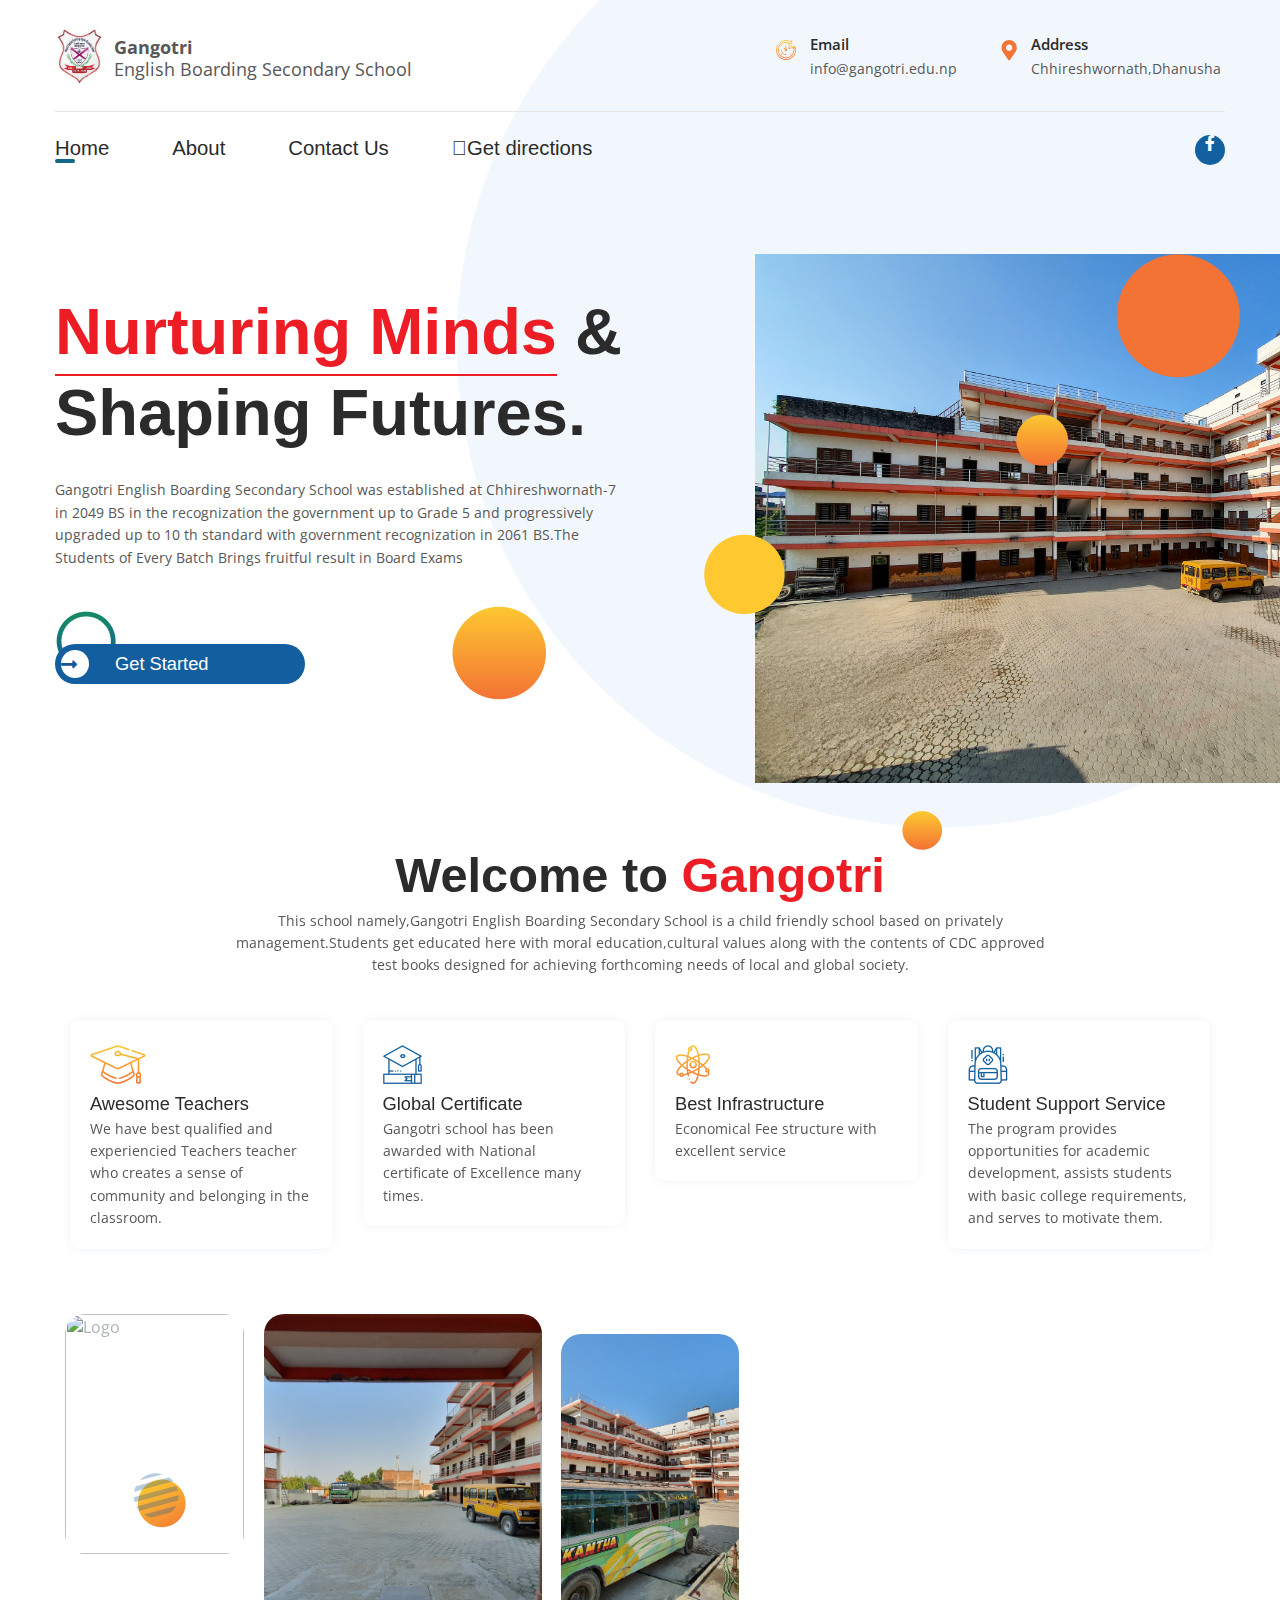
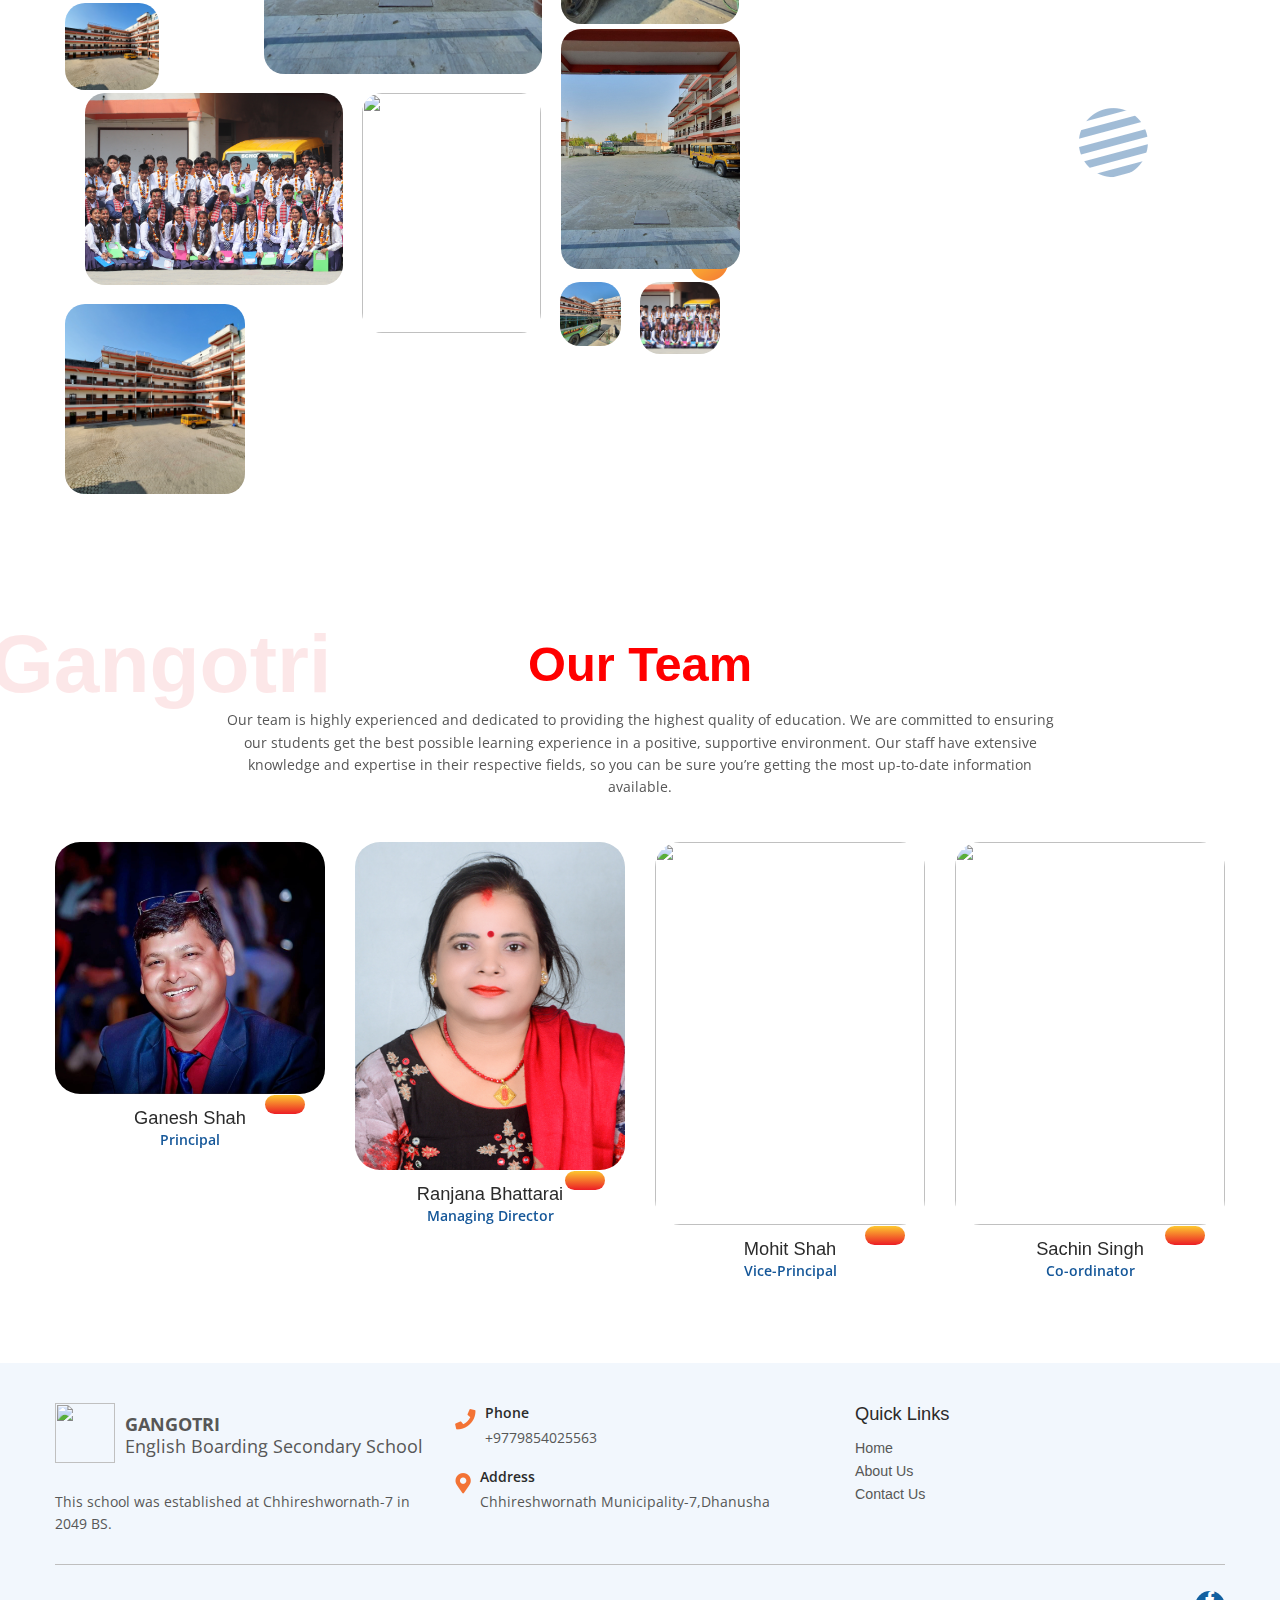
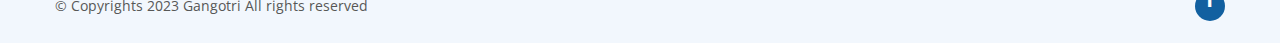
==== index.html @ d7673309 "MAjor" ====
<html lang="en"><head>
<meta charset="UTF-8">
<title>Gangotri English Boarding Secondary School</title>
<meta name="viewport" content="width=device-width,initial-scale=1">
<meta name="description" content="School - Website">
<meta name="author" content="merkulove">
<meta name="keywords" content="">
<link rel="icon" href="assets/img/Gangotri.png">
<link href="css/app0f8b.css?v=483912" rel="stylesheet">
<link rel="stylesheet" type="text/css" href="assets/css/main.minfdc8.css?v1=11122334454">
<link rel="stylesheet" type="text/css" href="assets/css/button.minc97a.css?v=0.001">
<link href="https://fonts.googleapis.com/css2?family=Noto+Sans+TC:wght@100;300;400;500;700;900&amp;display=swap" rel="stylesheet">
<link href="cdn.jsdelivr.net/npm/select2%404.1.0-rc.0/dist/css/select2.min.css" rel="stylesheet">
<link rel="stylesheet" href="assets/css/nepali-date-picker.css">
<link rel="stylesheet" href="assets/icons/css/mhfontello.css" type="text/css"></head>
<body><div class="wrapper">
<div class="main-section">
<header>
<div class="container">
<div class="header-content d-flex flex-wrap align-items-center">
<div class="logo">
<a href="index.html"><img src="assets/img/Gangotri.png">
</a>
<div class="logo-class">
<p> <span class="bold">Gangotri</span> <br>English Boarding Secondary School</p>
</div>
</div>
<ul class="contact-add d-flex flex-wrap">
<li>
</li>
<li>
<div class="contact-info">
<img src="assets/img/icon10.png" alt="">
<div class="contact-tt">
<h4>Email</h4>
<span><a href="mailto:info@gangotri.edu.np">info@gangotri.edu.np</span>
</div>
</div>
</li>
<li>
<div class="contact-info">
<img src="assets/img/icon3.png" alt="">
<div class="contact-tt">
<h4>Address</h4>
<span>Chhireshwornath,Dhanusha</span>
</div>
</div>
</li>
</ul>
<div class="menu-btn">
<a href="#"><span class="bar1"></span> <span class="bar2"></span>
<span class="bar3"></span></a>
</div>
</div>
<div class="navigation-bar d-flex flex-wrap align-items-center">
<nav>
<ul>
<li>
<a class="active" href="index.html" title="">Home</a>
</li>
<li>
<a href="about.html" title="">About</a>
</li>
<li>
<a href="contact.html" title="">Contact Us</a>
</li>
<li>
<a target="_blank" id="action-list-2" class="dtKbfb  oYxtQd" href="https://www.google.com/maps/dir//Gangotri+School/data=!4m8!4m7!1m0!1m5!1m1!1s0x39ec130f46f1db33:0x94f98c3f7118b77b!2m2!1d85.96527189999999!2d26.867865499999997" data-tracking-element-type="5" jslog="// LINT.IfChange(PostCTAType)56039; track:impression,click" itemprop="hasMap" data-enable-ga="true" data-ga-prefix="action-list"><span class="DPvwYc xPRkMe" aria-hidden="true"></span><span>Get directions</span></a>
</li>
</ul>
</nav>

<ul class="social-links ml-auto">
<li>
<a href="https://www.facebook.com/GangotriHSEB" title=""><i class="fab fa-facebook-f"></i></a>
</li>
</ul>
</div>
</div>
</header>
    <div class="responsive-menu">
        <ul>
            <li><a href="index.html" title="">Home</a></li>
            <li><a href="about.html" title="">About</a></li>
            <li><a href="contact.html" title="">Contact U s</a></li>
            <li>
                <a target="_blank" id="action-list-12" class="dtKbfb oYxtQd" data-tracking-element-type="31"
                   jslog="// LINT.IfChange(PostCTAType)56038; track:impression,click" data-enable-ga="true"
                   data-ga-prefix="action-list">
                    <span class="DPvwYc xPRkMe" aria-hidden="true"></span><span>Contact Us</span>
                </a>
            </li>
        </ul>
    </div>
<div class="container">
<div class="modal hide fade" id="noticeModal" tabindex="-1" role="dialog" aria-labelledby="exampleModalLabel" aria-hidden="true">
<div class="modal-dialog">
<div class="modal-content">
<div class="modal-body">

<div id="carouselExampleIndicators" class="carousel slide" data-ride="carousel">
<ol class="carousel-indicators">
<li data-target="#carouselExampleIndicators" data-slide-to="0"></li>
<li data-target="#carouselExampleIndicators" data-slide-to="1"></li>
</ol>
<div class="carousel-inner">
</div>
</div>
</div>
</div>
</div>
</div>
</div>
<section class="main-banner">
<div class="container">
<div class="row align-items-center">
<div class="col-lg-7 col-md-7">
<div class="banner-text wow fadeInLeft" data-wow-duration="1000ms" style="visibility: visible; animation-duration: 1000ms; animation-name: A;">
<br><br><br><br><h2><span>Nurturing Minds</span> &amp; Shaping Futures.</h2>
<p>
Gangotri English Boarding Secondary School was established at Chhireshwornath-7 in 2049 BS in the recognization the government up to Grade 5 and progressively upgraded up to 10 th standard with government recognization in 2061 BS.The Students of Every Batch Brings fruitful result in Board Exams</p>
</p>
<form class="search-form">
<a href="contact.html" title="" class="btn-default-home">Get Started <i class="fa fa-long-arrow-alt-right"></i></a>
</form>
</div>
</div>
<div class="col-lg-5 col-md-5">
<div class="banner-img wow zoomIn" data-wow-duration="1000ms" style="visibility: visible; animation-duration: 1000ms; animation-name: jb;">
<img src="assets/img/gangotri-banner.jpg" height=50% width=150% alt="">
</div>
<div class="elements-bg wow zoomIn" data-wow-duration="1000ms" style="transform-style: preserve-3d; visibility: visible; animation-duration: 1000ms; animation-name: jb; transform-origin: center center 0px; transform: matrix3d(1, 0, 0, 0, 0, 1, 0, 0, 0, 0, 1, 0, 0, 0, 0, 1);"></div>
</div>
</div>
</div>
</section>
<h2 class="main-title">Gangotri</h2>
<section class="about-us-section">
<div class="container">
<div class="section-title text-center">
<h2>Welcome to <span>Gangotri</span></h2>
<p>
This school namely,Gangotri English Boarding Secondary School is a child friendly school based on privately
management.Students get educated here with moral education,cultural values along with the contents of
CDC approved test books designed for achieving forthcoming needs of local and global society.
</p>
</div>
<div class="about-sec">
<div class="container">
<div class="row">
<div class="col-lg-3 col-md-6 col-sm-6">
<div class="abt-col wow fadeInUp" data-wow-duration="1000ms" style="visibility: visible; animation-duration: 1000ms; animation-name: E;">
<img src="assets/img/icon5.png" alt="">
<h3>Awesome Teachers</h3>
<p>We have best qualified and experiencied Teachers teacher who
creates a sense of community and belonging in the classroom.</p>
</div>
</div>
<div class="col-lg-3 col-md-6 col-sm-6">
<div class="abt-col wow fadeInUp" data-wow-duration="1000ms" data-wow-delay="200ms" style="visibility: visible; animation-duration: 1000ms; animation-delay: 200ms; animation-name: E;">
<img src="assets/img/icon7.png" alt="">
<h3>Global Certificate</h3>
<p>
Gangotri school has been awarded with National certificate of Excellence many times.
</p>
</div>
</div>
<div class="col-lg-3 col-md-6 col-sm-6">
<div class="abt-col wow fadeInUp" data-wow-duration="1000ms" data-wow-delay="400ms" style="visibility: visible; animation-duration: 1000ms; animation-delay: 400ms; animation-name: E;">
<img src="assets/img/icon8.png" alt="">
<h3>Best Infrastructure</h3>
<p>
Economical Fee structure with excellent service
</p>
</div>
</div>
<div class="col-lg-3 col-md-6 col-sm-6">
<div class="abt-col wow fadeInUp" data-wow-duration="1000ms" data-wow-delay="600ms" style="visibility: visible; animation-duration: 1000ms; animation-delay: 600ms; animation-name: E;">
<img src="assets/img/icon9.png" alt="">
<h3>Student Support Service</h3>
<p>
The program provides opportunities for academic development,
assists students with basic college requirements, and serves to motivate them.
</p>
</div>
</div>
</div>
</div>
</div>
<div class="abt-img" bis_skin_checked="1">
<ul class="masonary" style="position: relative; height: 776px;">
<li class="width7 wow zoomIn" data-wow-duration="1000ms" style="position: absolute; left: 0px; top: 0px; visibility: visible; animation-duration: 1000ms; animation-name: jb;">
<a href="https://f.kinshuk.workers.dev/0:/Gangotri.png" data-group="set1" title="" class="html5lightbox" bis_skin_checked="1"><img src="https://f.kinshuk.workers.dev/0:/Gangotri.png" alt="Logo">
</a>
</li>
<li class="width2 wow zoomIn" data-wow-duration="1000ms" style="position: absolute; left: 199px; top: 0px; visibility: visible; animation-duration: 1000ms; animation-name: jb;">
<a href="assets/img/School1.jpg" data-group="set1" title="" class="html5lightbox" bis_skin_checked="1"><img src="assets/img/School1.jpg" alt="">
</a>
</li>
<li class="width3 wow zoomIn" data-wow-duration="1000ms" style="position: absolute; left: 496px; top: 0px; visibility: visible; animation-duration: 1000ms; animation-name: jb;">
<a href="assets/img/School3.jpg" data-group="set1" title="" class="html5lightbox" bis_skin_checked="1"><img src="assets/img/School3.jpg" alt="">
</a>
</li>
<li class="width4 wow zoomIn" data-wow-duration="1000ms" style="position: absolute; left: 0px; top: 229px; visibility: visible; animation-duration: 1000ms; animation-name: jb;">
<a href="assets/img/School2.jpg" data-group="set1" title="" class="html5lightbox" bis_skin_checked="1"><img src="assets/img/School2.jpg" alt="">
</a>
</li>
<li class="width5 wow zoomIn" data-wow-duration="1000ms" style="position: absolute; left: 0px; top: 379px; visibility: visible; animation-duration: 1000ms; animation-name: jb;">
<a href="assets/img/school5.jpg" data-group="set1" title="" class="html5lightbox" bis_skin_checked="1"><img src="assets/img/school5.jpg" alt="">
</a>
</li>
<li class="width6 wow zoomIn" data-wow-duration="1000ms" style="position: absolute; left: 496px; top: 360px; visibility: visible; animation-duration: 1000ms; animation-name: jb;">
<a href="assets/img/School1.jpg" data-group="set1" title="" class="html5lightbox" bis_skin_checked="1"><img src="assets/img/School1.jpg" alt="">
</a>
</li>
<li class="width7 wow zoomIn" data-wow-duration="1000ms" style="position: absolute; left: 297px; top: 379px; visibility: visible; animation-duration: 1000ms; animation-name: jb;">
<a href="assets/img/School4.jpg" data-group="set1" title="" class="html5lightbox" bis_skin_checked="1"><img src="assets/img/School4.jpg" alt="">
</a>
</li>
<li class="width8 wow zoomIn" data-wow-duration="1000ms" style="position: absolute; left: 495px; top: 568px; visibility: visible; animation-duration: 1000ms; animation-name: jb;">
<a href="assets/img/School3.jpg" data-group="set1" title="" class="html5lightbox" bis_skin_checked="1"><img src="assets/img/School3.jpg" alt="">
</a>
</li>
<li class="width9 wow zoomIn" data-wow-duration="1000ms" style="position: absolute; left: 0px; top: 590px; visibility: visible; animation-duration: 1000ms; animation-name: jb;">
<a href="assets/img/School2.jpg" data-group="set1" title="" class="html5lightbox" bis_skin_checked="1"><img src="assets/img/School2.jpg" alt="">
</a>
</li>
<li class="width10 wow zoomIn" data-wow-duration="1000ms" style="position: absolute; left: 575px; top: 568px; visibility: visible; animation-duration: 1000ms; animation-name: jb;">
<a href="assets/img/school5.jpg" data-group="set1" title="" class="html5lightbox" bis_skin_checked="1"><img src="assets/img/school5.jpg" alt="">
</a>
</li>
</ul>
</div>
</section>
<section class="teachers-section"><div class="container"><div class="section-title text-center"><h2 ><font color=red>Our Team</h2></font><p>Our team is highly experienced and dedicated to providing the highest quality of education. We are committed to ensuring our students get the best possible learning experience in a positive, supportive environment. Our staff have extensive knowledge and expertise in their respective fields, so you can be sure you’re getting the most up-to-date information available.</p></div><!--section-title end--><div class="teachers"><div class="row"><div class="col-lg-3 col-md-3 col-sm-6 col-6 full-wdth"><div class="teacher"><div class="teacher-img"><img src="assets/img/principal.jpg" alt="" class="w-100"><div class="sc-div"><ul><li><a href="#" title=""><i class="fab fa-instagram"></i></a></li><li><a href="#" title=""><i class="fab fa-linkedin-in"></i></a></li><li><a href="https://www.facebook.com/ganesh.shah.01" title=""><i class="fab fa-facebook-f"></i></a></li></ul><span><img src="https://f.kinshuk.workers.dev/0:/plus.png" alt=""></span></div></div><div class="teacher-info"><h3>Ganesh Shah</h3><span>Principal</span></div></div><!--teacher end--></div><div class="col-lg-3 col-md-3 col-sm-6 col-6 full-wdth"><div class="teacher"><div class="teacher-img"><img src="assets/img/MD.JPG" alt="" class="w-100"><div class="sc-div"><ul><li><a href="#" title=""><i class="fab fa-instagram"></i></a></li><li><a href="#" title=""><i class="fab fa-linkedin-in"></i></a></li><li><a href="https://www.facebook.com/Kendra.Laxmi" title=""><i class="fab fa-facebook-f"></i></a></li></ul><span><img src="https://f.kinshuk.workers.dev/0:/plus.png" alt=""></span></div></div><div class="teacher-info"><h3>Ranjana Bhattarai</h3><span>Managing Director</span></div></div><!--teacher end--></div><div class="col-lg-3 col-md-3 col-sm-6 col-6 full-wdth"><div class="teacher"><div class="teacher-img"><img src="assets/img/img7.jpg" alt="" class="w-100"><div class="sc-div"><ul><li><a href="#" title=""><i class="fab fa-instagram"></i></a></li><li><a href="#" title=""><i class="fab fa-linkedin-in"></i></a></li><li><a href="https://www.facebook.com/mohit.shah.1690" title=""><i class="fab fa-facebook-f"></i></a></li></ul><span><img src="https://f.kinshuk.workers.dev/0:/plus.png" alt=""></span></div></div><div class="teacher-info"><h3>Mohit Shah</h3><span>Vice-Principal</span></div></div><!--teacher end--></div><div class="col-lg-3 col-md-3 col-sm-6 col-6 full-wdth"><div class="teacher"><div class="teacher-img"><img src="assets/img/img8.jpg" alt="" class="w-100"><div class="sc-div"><ul><li><a href="#" title=""><i class="fab fa-instagram"></i></a></li><li><a href="#" title=""><i class="fab fa-linkedin-in"></i></a></li><li><a href="https://www.facebook.com/profile.php?id=100006329627775" title=""><i class="fab fa-facebook-f"></i></a></li></ul><span><img src="https://f.kinshuk.workers.dev/0:/plus.png" alt=""></span></div></div><div class="teacher-info"><h3>Sachin Singh</h3><span>Co-ordinator</span></div></div><!--teacher end--></div></div></div><!--teachers end--></div></div>
<footer>
<div class="container">
<div class="top-footer">
<div class="row">
<div class="col-lg-4 col-md-6 col-sm-6">
<div class="widget widget-about">
<a href="index.html">
<img src="https://f.kinshuk.workers.dev/0:/Gangotri.png">
</a>
<div class="logo-class">
<p> <span class="bold">GANGOTRI</span> <br>English Boarding Secondary School</p>
</div>
</div>
<p>
This school was established at Chhireshwornath-7 in 2049 BS.
</p>
</div>
<div class="col-lg-4 col-md-6 col-sm-6">
<div class="widget widget-contact">
<ul class="contact-add">
<li>
<div class="contact-info">
<img src="assets/img/icon1.png" alt="">
<div class="contact-tt">
<h4>Phone</h4>
<span>+9779854025563</span>
</div>
</div>

</li>
<li>

</li>
<li>
<div class="contact-info">
<img src="assets/img/icon3.png" alt="">
<div class="contact-tt">
<h4>Address</h4>
<span>Chhireshwornath Municipality-7,Dhanusha
</span>
</div>
</div>

</li>
</ul>
</div>

</div>
<div class="col-lg-4 col-md-6 col-sm-6">
<div class="widget widget-links">
<h3 class="widget-title">Quick Links</h3>
<ul>
<li><a href="index.html" title="">Home</a></li>
<li><a href="about.html" title="">About Us</a></li>
<li><a href="contact.html" title="">Contact Us</a></li>
</ul>
</div>

</div>
</div>
</div>

<div class="bottom-footer">
<div class="row align-items-center">
<div class="col-lg-6 col-md-6 col-sm-6">
<p>© Copyrights 2023 <a href="https://Gangotri.edu.np/" target="blank">Gangotri</a> All rights reserved</p>
</div>
<div class="col-lg-6 col-md-6 col-sm-6">
<ul class="social-links">
<li>
<a href="https://www.facebook.com/GangotriHSEB
                            " title="" target="blank"><i class="fab fa-facebook-f"></i></a>
</li>
</ul>
</div>
</div>
</footer>

</div>
</div></body></html>
---- css/app0f8b.css ----
.wrapper .main-section .header-content .logo{display:flex!important}.wrapper .main-section .header-content .logo img{height:60px}.top-footer .widget .img{height:60px}.logo-class{padding-left:10px;padding-top:10px}.logo-class p{font-size:18px}.logo-class .bold{font-weight:bolder}.widget-about{display:flex}.widget-about a img{margin-bottom:28px;height:60px}.section-title .read-more{color:blue;font-weight:500}.registration h1{font-size:50px;text-align:center;margin:20px 20px 4px;font-weight:700;color:#135e9e}.registration h4{text-align:center;font-weight:600;font-size:20px;color:#ec1d25;margin-bottom:20px}.error{color:blue;font-size:14px;padding-left:10px}.success{padding:0 180px}.success .header h1{color:#000;font-weight:600;text-align:center}.success .header .success-button{display:flex;justify-content:center}.success .header .success-button img{background-color:#42ba96;margin:20px 0;border-radius:50%;color:#fff;padding:20px;justify-content:center}.success .success-body{padding:10px 30px;margin:20px 120px 80px;box-sizing:border-box;border-style:solid;border-radius:16px;border-color:#bfbbbb;border-width:2px;color:#8d8c8c}.success .success-body .content p{color:#000;font-size:15px;font-weight:600;padding:0!important;margin:5px!important}.success .success-body .content h4{color:#000;font-weight:700}.success .success-body .content .student-details{margin-top:10px}.success .success-body .content .student-details span{float:right}.success .success-body .content .student-details .right{text-align:right}.success .success-body .content .school-details{margin-top:20px}.success .success-body .content .school-details h5{color:#000;margin-bottom:10px;font-weight:700}.register-border{border-top:5px solid #000}.classes-page .container h1{color:#2b2b2b;font-size:48.77px;margin-bottom:15px;font-weight:700;margin-bottom:20px}.modal-dialog .modal-content{background-color:#fff;border:none}.modal-dialog .modal-content .modal-header{padding-top:20px!important;border:none}.modal-dialog .modal-content .modal-header .close{color:#000;font-size:36px;align-items:center;position:absolute;opacity:.8!important;top:26px;right:-20px}.modal-dialog .modal-content .modal-header .close:hover{color:#fff}.modal-dialog .modal-content .modal-body{padding:0!important}.modal-dialog .modal-content .modal-body h1{color:#ec1d25;font-size:32px;font-weight:700;text-align:left;margin-top:12px}.modal-dialog .modal-content .modal-body p{color:#000;font-weight:600;text-align:justify}.modal-dialog .modal-content .modal-body img{align-items:right}.modal-dialog .modal-content .modal-body .date{font-size:14px;margin-bottom:10px;color:#3a3636}.modal-dialog .modal-content .modal-body-1{padding:8px 26px}.modal-dialog .modal-content .modal-footer-notice{margin:0 26px 16px;border:none}.modal-dialog .modal-content .modal-footer-notice .btn-default-home{width:100%}.modal-dialog .modal-content .modal-footer-notice button{width:100%;text-align:center;color:#fff;background-color:#ec1d25;border-color:#ec1d25;border-radius:0!important}.modal-dialog .modal-content .modal-footer-notice button:hover{background-color:#db1b21}.img-size{overflow:hidden}.modal-content{border:none}.modal-body{padding:0}.modal-dialog{margin-top:20px}.carousel-control-prev-icon{background-image:url([data-uri]);width:20px;height:48px}.carousel-control-next-icon{background-image:url([data-uri]);width:20px;height:48px}.carousel-inner{padding:0!important;width:80%}.carousel-indicators{position:fixed;background-color:#000;bottom:180px!important;left:100px!important;right:100px!important;opacity:.7}.banner-section-three{position:relative;overflow:hidden;padding-bottom:50px;box-shadow:0 20px 20px rgba(0,0,0,.1)}.banner-section-three .pattern-layer-two{position:absolute;right:-80px;top:240px;width:410px;height:436px;background-position:center bottom;background-repeat:no-repeat}.banner-section-three .page-breadcrumb{position:relative;padding-top:30px;margin-bottom:80px;display:inline-block;border-bottom:1px solid #06092d}.banner-section-three .page-breadcrumb li{position:relative;padding-right:10px;margin-right:10px;color:#78787c;font-size:16px;display:inline-block}.banner-section-three .page-breadcrumb li:before{position:absolute;content:"-";right:-4px;top:0;font-size:16px}.banner-section-three .page-breadcrumb li a{position:relative;color:#06092d}.banner-section-three .page-breadcrumb li:last-child{margin-right:0;padding-right:0}.banner-section-three .page-breadcrumb li:last-child::before{display:none}.banner-section-three .content-column{position:relative}.banner-section-three .content-column .inner-column{position:relative;padding-top:20px}.banner-section-three .content-column .inner-column h2{position:relative;color:#06092d;font-size:55px;font-weight:800;line-height:1.2em}.banner-section-three .content-column .inner-column h3{position:relative;color:#ec1d25;font-size:45px;font-weight:600;line-height:1.2em;margin-top:10px}.banner-section-three .content-column .inner-column h4{position:relative;color:#06092d;font-size:38px;font-weight:600;line-height:1.2em}.banner-section-three .content-column .inner-column p{position:relative;color:#06092d;font-weight:400;line-height:1.7em;margin-top:25px;font-size:20px}.banner-section-three .content-column .inner-column ul li{position:relative;color:#06092d;font-weight:400;line-height:1.7em;margin-top:25px;font-size:20px;list-style-type:disc}.banner-section-three .content-column .pattern-layer-one{position:absolute;left:-240px;top:-20px;width:467px;height:327px;z-index:2;background-position:center bottom;background-repeat:no-repeat}.banner-section-three .content-column .icon-layer{position:absolute;left:-140px;bottom:0;width:69px;height:69px;opacity:.6}.banner-section-three .content-column .icon-layer-two{position:absolute;left:0;bottom:-120px;width:91px;height:93px}.banner-section-three .image-column{position:relative}.banner-section-three .image-column .inner-column{position:relative;padding-left:30px;margin-right:-140px}.banner-section-three .image-column .image{position:relative;display:inline-block;margin-top:80px}.banner-section-three .image-column .image-two{position:absolute;right:0;bottom:0;box-shadow:0 20px 15px rgba(0,0,0,.15)}.banner-section-three .image-column .image-one{box-shadow:0 20px 15px rgba(0,0,0,.15)}.banner-section-three .image-column .icon-layer-three{position:absolute;left:-10px;top:-40px;width:91px;height:93px}.banner-section-three .image-column .icon-layer-four{position:absolute;left:-10px;bottom:50px;width:69px;height:69px;z-index:1}.banner-section-three .image-column .icon-layer-five{position:absolute;right:-100px;top:0;width:105px;height:104px;z-index:1}
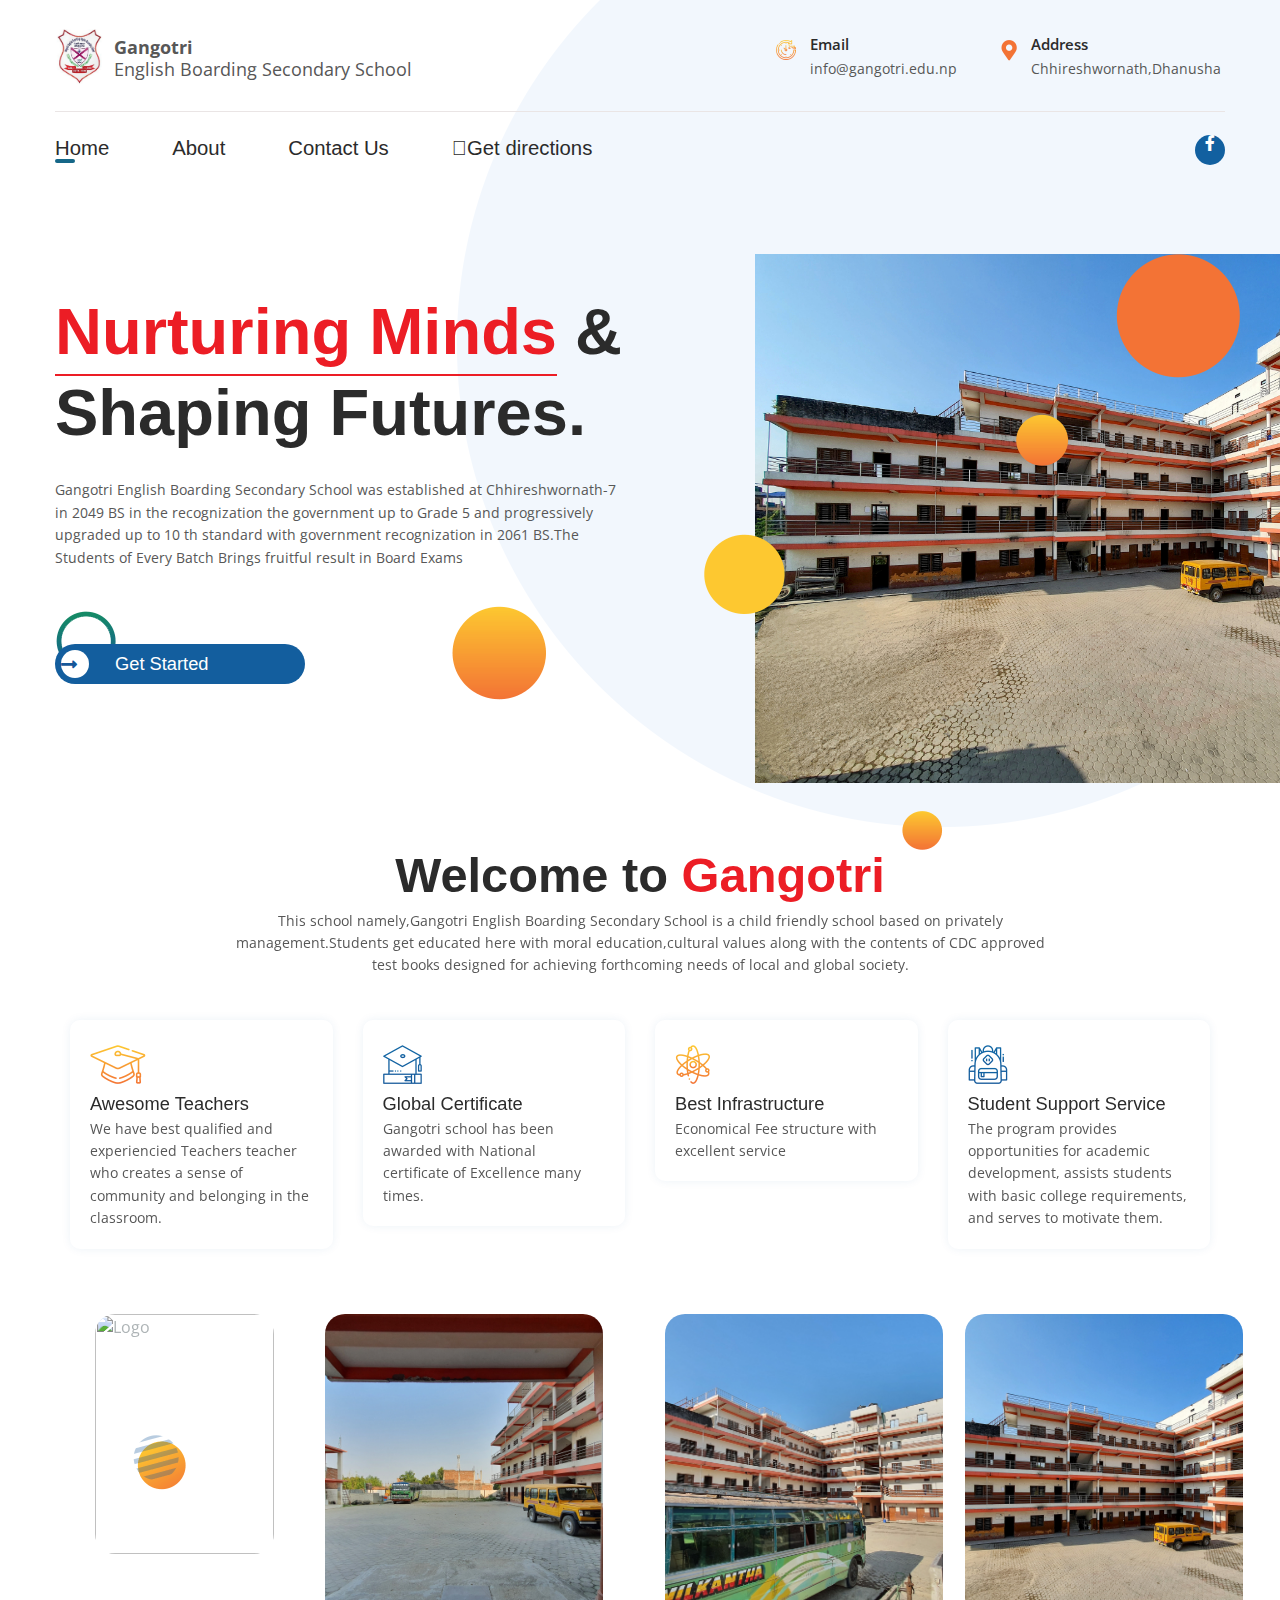
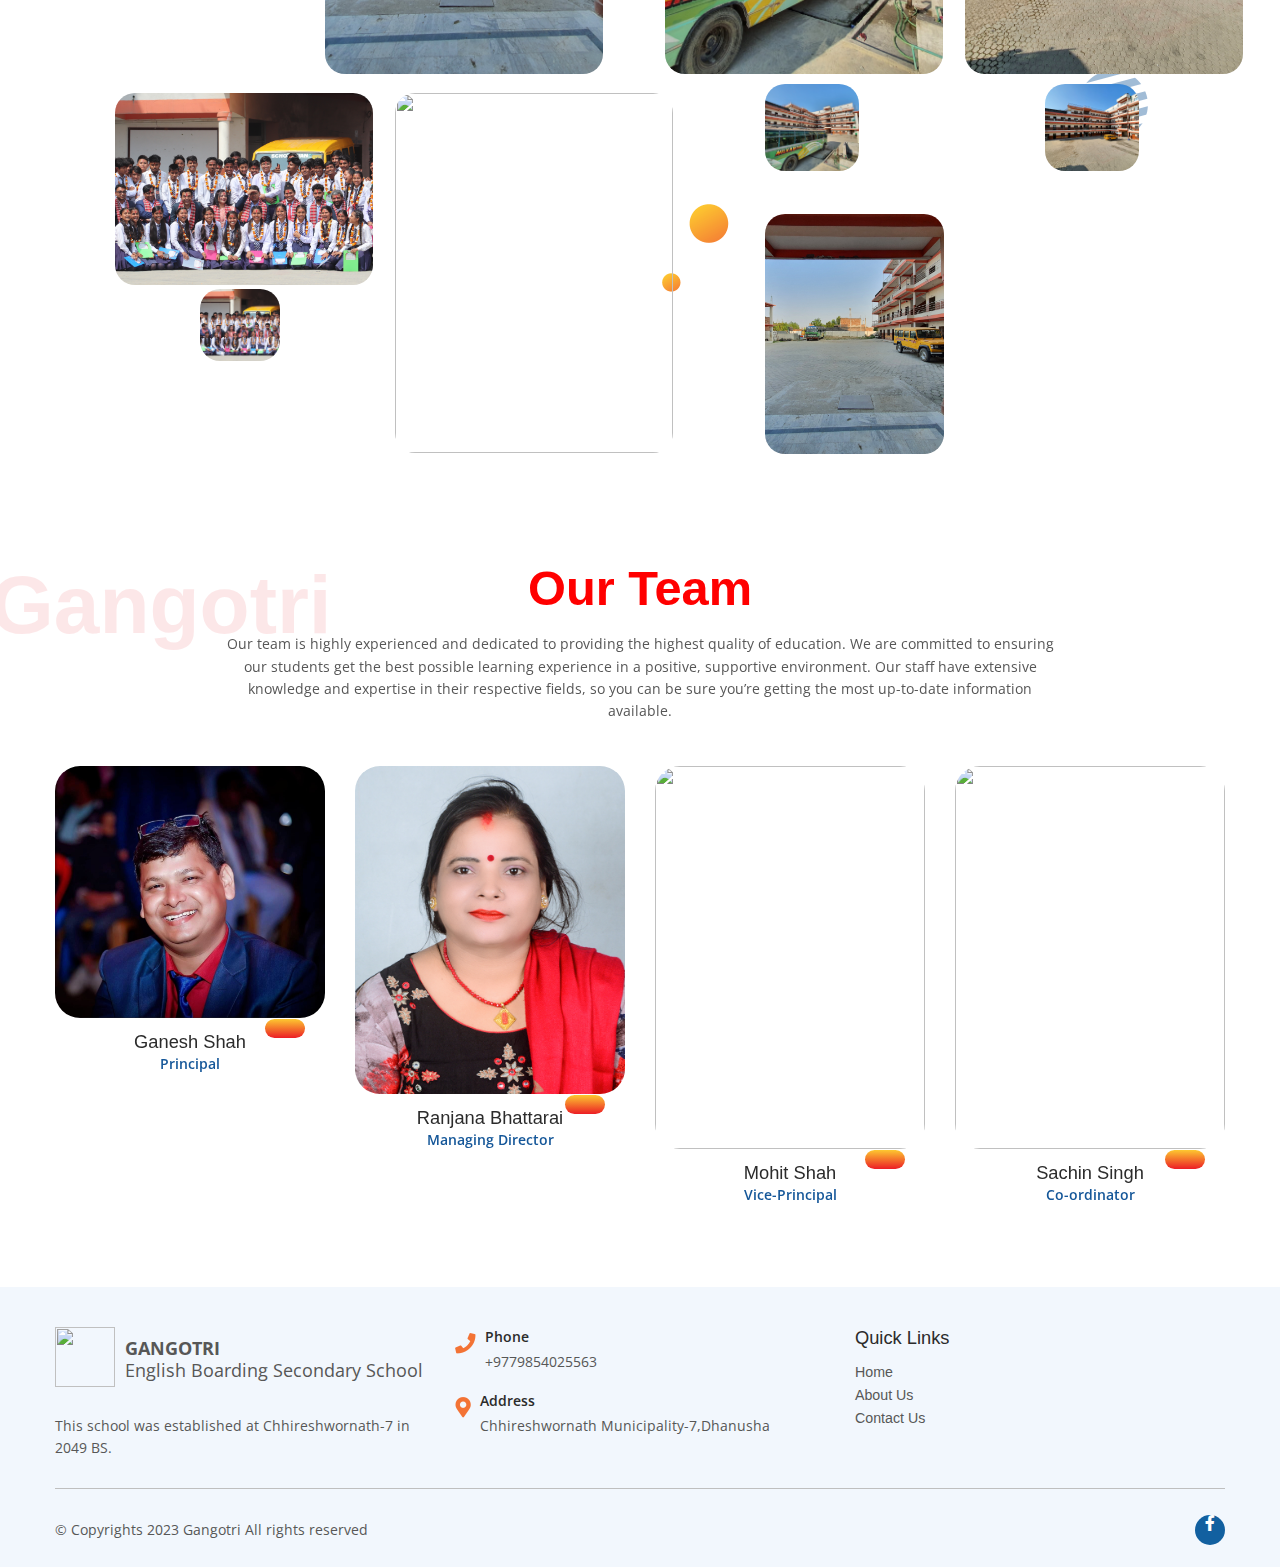
==== commit 74516ea0: "WOW" ====
--- a/index.html
+++ b/index.html
@@ -1,17 +1,12 @@
 <html lang="en"><head>
 <meta charset="UTF-8">
 <title>Gangotri English Boarding Secondary School</title>
-<meta name="viewport" content="width=device-width,initial-scale=1">
-<meta name="description" content="School - Website">
-<meta name="author" content="merkulove">
-<meta name="keywords" content="">
 <link rel="icon" href="assets/img/Gangotri.png">
 <link href="css/app0f8b.css?v=483912" rel="stylesheet">
 <link rel="stylesheet" type="text/css" href="assets/css/main.minfdc8.css?v1=11122334454">
 <link rel="stylesheet" type="text/css" href="assets/css/button.minc97a.css?v=0.001">
 <link href="https://fonts.googleapis.com/css2?family=Noto+Sans+TC:wght@100;300;400;500;700;900&amp;display=swap" rel="stylesheet">
 <link href="cdn.jsdelivr.net/npm/select2%404.1.0-rc.0/dist/css/select2.min.css" rel="stylesheet">
-<link rel="stylesheet" href="assets/css/nepali-date-picker.css">
 <link rel="stylesheet" href="assets/icons/css/mhfontello.css" type="text/css"></head>
 <body><div class="wrapper">
 <div class="main-section">
@@ -33,7 +28,7 @@
 <img src="assets/img/icon10.png" alt="">
 <div class="contact-tt">
 <h4>Email</h4>
-<span><a href="mailto:info@gangotri.edu.np">info@gangotri.edu.np</span>
+<span><a href="mailto:info@gangotri.edu.np">info@gangotri.edu.np</span></a>
 </div>
 </div>
 </li>
@@ -188,51 +183,51 @@
 </div>
 </div>
 <div class="abt-img" bis_skin_checked="1">
-<ul class="masonary" style="position: relative; height: 776px;">
-<li class="width7 wow zoomIn" data-wow-duration="1000ms" style="position: absolute; left: 0px; top: 0px; visibility: visible; animation-duration: 1000ms; animation-name: jb;">
+<ul class="masonary" style="position: relative; height: 700px;">
+<li class="width7 wow zoomIn" data-wow-duration="1000ms" style="position: absolute; left: 30px; top: 0px; visibility: visible; animation-duration: 1000ms; animation-name: jb;">
 <a href="https://f.kinshuk.workers.dev/0:/Gangotri.png" data-group="set1" title="" class="html5lightbox" bis_skin_checked="1"><img src="https://f.kinshuk.workers.dev/0:/Gangotri.png" alt="Logo">
 </a>
 </li>
-<li class="width2 wow zoomIn" data-wow-duration="1000ms" style="position: absolute; left: 199px; top: 0px; visibility: visible; animation-duration: 1000ms; animation-name: jb;">
+<li class="width2 wow zoomIn" data-wow-duration="1000ms" style="position: absolute; left: 260px; top: 0px; visibility: visible; animation-duration: 1000ms; animation-name: jb;">
 <a href="assets/img/School1.jpg" data-group="set1" title="" class="html5lightbox" bis_skin_checked="1"><img src="assets/img/School1.jpg" alt="">
 </a>
 </li>
-<li class="width3 wow zoomIn" data-wow-duration="1000ms" style="position: absolute; left: 496px; top: 0px; visibility: visible; animation-duration: 1000ms; animation-name: jb;">
+<li class="width2 wow zoomIn" data-wow-duration="1000ms" style="position: absolute; left: 600px; top: 0px; visibility: visible; animation-duration: 1000ms; animation-name: jb;">
 <a href="assets/img/School3.jpg" data-group="set1" title="" class="html5lightbox" bis_skin_checked="1"><img src="assets/img/School3.jpg" alt="">
 </a>
 </li>
-<li class="width4 wow zoomIn" data-wow-duration="1000ms" style="position: absolute; left: 0px; top: 229px; visibility: visible; animation-duration: 1000ms; animation-name: jb;">
+<li class="width4 wow zoomIn" data-wow-duration="1000ms" style="position: absolute; left: 980px; top: 310px; visibility: visible; animation-duration: 1000ms; animation-name: jb;">
 <a href="assets/img/School2.jpg" data-group="set1" title="" class="html5lightbox" bis_skin_checked="1"><img src="assets/img/School2.jpg" alt="">
 </a>
 </li>
-<li class="width5 wow zoomIn" data-wow-duration="1000ms" style="position: absolute; left: 0px; top: 379px; visibility: visible; animation-duration: 1000ms; animation-name: jb;">
+<li class="width5 wow zoomIn" data-wow-duration="1000ms" style="position: absolute; left: 30px; top: 379px; visibility: visible; animation-duration: 1000ms; animation-name: jb;">
 <a href="assets/img/school5.jpg" data-group="set1" title="" class="html5lightbox" bis_skin_checked="1"><img src="assets/img/school5.jpg" alt="">
 </a>
 </li>
-<li class="width6 wow zoomIn" data-wow-duration="1000ms" style="position: absolute; left: 496px; top: 360px; visibility: visible; animation-duration: 1000ms; animation-name: jb;">
+<li class="width7 wow zoomIn" data-wow-duration="1000ms" style="position: absolute; left: 700px; top: 500px; visibility: visible; animation-duration: 1000ms; animation-name: jb;">
 <a href="assets/img/School1.jpg" data-group="set1" title="" class="html5lightbox" bis_skin_checked="1"><img src="assets/img/School1.jpg" alt="">
 </a>
 </li>
-<li class="width7 wow zoomIn" data-wow-duration="1000ms" style="position: absolute; left: 297px; top: 379px; visibility: visible; animation-duration: 1000ms; animation-name: jb;">
+<li class="width2 wow zoomIn" data-wow-duration="1000ms" style="position: absolute; left: 330px; top: 379px; visibility: visible; animation-duration: 1000ms; animation-name: jb;">
 <a href="assets/img/School4.jpg" data-group="set1" title="" class="html5lightbox" bis_skin_checked="1"><img src="assets/img/School4.jpg" alt="">
 </a>
 </li>
-<li class="width8 wow zoomIn" data-wow-duration="1000ms" style="position: absolute; left: 495px; top: 568px; visibility: visible; animation-duration: 1000ms; animation-name: jb;">
+<li class="width4 wow zoomIn" data-wow-duration="1000ms" style="position: absolute; left: 700px; top: 310px; visibility: visible; animation-duration: 1000ms; animation-name: jb;">
 <a href="assets/img/School3.jpg" data-group="set1" title="" class="html5lightbox" bis_skin_checked="1"><img src="assets/img/School3.jpg" alt="">
 </a>
 </li>
-<li class="width9 wow zoomIn" data-wow-duration="1000ms" style="position: absolute; left: 0px; top: 590px; visibility: visible; animation-duration: 1000ms; animation-name: jb;">
+<li class="width2 wow zoomIn" data-wow-duration="1000ms" style="position: absolute; left: 900px; top: 0px; visibility: visible; animation-duration: 1000ms; animation-name: jb;">
 <a href="assets/img/School2.jpg" data-group="set1" title="" class="html5lightbox" bis_skin_checked="1"><img src="assets/img/School2.jpg" alt="">
 </a>
 </li>
-<li class="width10 wow zoomIn" data-wow-duration="1000ms" style="position: absolute; left: 575px; top: 568px; visibility: visible; animation-duration: 1000ms; animation-name: jb;">
+<li class="width10 wow zoomIn" data-wow-duration="1000ms" style="position: absolute; left: 135px; top: 575px; visibility: visible; animation-duration: 1000ms; animation-name: jb;">
 <a href="assets/img/school5.jpg" data-group="set1" title="" class="html5lightbox" bis_skin_checked="1"><img src="assets/img/school5.jpg" alt="">
 </a>
 </li>
 </ul>
 </div>
 </section>
-<section class="teachers-section"><div class="container"><div class="section-title text-center"><h2 ><font color=red>Our Team</h2></font><p>Our team is highly experienced and dedicated to providing the highest quality of education. We are committed to ensuring our students get the best possible learning experience in a positive, supportive environment. Our staff have extensive knowledge and expertise in their respective fields, so you can be sure you’re getting the most up-to-date information available.</p></div><!--section-title end--><div class="teachers"><div class="row"><div class="col-lg-3 col-md-3 col-sm-6 col-6 full-wdth"><div class="teacher"><div class="teacher-img"><img src="assets/img/principal.jpg" alt="" class="w-100"><div class="sc-div"><ul><li><a href="#" title=""><i class="fab fa-instagram"></i></a></li><li><a href="#" title=""><i class="fab fa-linkedin-in"></i></a></li><li><a href="https://www.facebook.com/ganesh.shah.01" title=""><i class="fab fa-facebook-f"></i></a></li></ul><span><img src="https://f.kinshuk.workers.dev/0:/plus.png" alt=""></span></div></div><div class="teacher-info"><h3>Ganesh Shah</h3><span>Principal</span></div></div><!--teacher end--></div><div class="col-lg-3 col-md-3 col-sm-6 col-6 full-wdth"><div class="teacher"><div class="teacher-img"><img src="assets/img/MD.JPG" alt="" class="w-100"><div class="sc-div"><ul><li><a href="#" title=""><i class="fab fa-instagram"></i></a></li><li><a href="#" title=""><i class="fab fa-linkedin-in"></i></a></li><li><a href="https://www.facebook.com/Kendra.Laxmi" title=""><i class="fab fa-facebook-f"></i></a></li></ul><span><img src="https://f.kinshuk.workers.dev/0:/plus.png" alt=""></span></div></div><div class="teacher-info"><h3>Ranjana Bhattarai</h3><span>Managing Director</span></div></div><!--teacher end--></div><div class="col-lg-3 col-md-3 col-sm-6 col-6 full-wdth"><div class="teacher"><div class="teacher-img"><img src="assets/img/img7.jpg" alt="" class="w-100"><div class="sc-div"><ul><li><a href="#" title=""><i class="fab fa-instagram"></i></a></li><li><a href="#" title=""><i class="fab fa-linkedin-in"></i></a></li><li><a href="https://www.facebook.com/mohit.shah.1690" title=""><i class="fab fa-facebook-f"></i></a></li></ul><span><img src="https://f.kinshuk.workers.dev/0:/plus.png" alt=""></span></div></div><div class="teacher-info"><h3>Mohit Shah</h3><span>Vice-Principal</span></div></div><!--teacher end--></div><div class="col-lg-3 col-md-3 col-sm-6 col-6 full-wdth"><div class="teacher"><div class="teacher-img"><img src="assets/img/img8.jpg" alt="" class="w-100"><div class="sc-div"><ul><li><a href="#" title=""><i class="fab fa-instagram"></i></a></li><li><a href="#" title=""><i class="fab fa-linkedin-in"></i></a></li><li><a href="https://www.facebook.com/profile.php?id=100006329627775" title=""><i class="fab fa-facebook-f"></i></a></li></ul><span><img src="https://f.kinshuk.workers.dev/0:/plus.png" alt=""></span></div></div><div class="teacher-info"><h3>Sachin Singh</h3><span>Co-ordinator</span></div></div><!--teacher end--></div></div></div><!--teachers end--></div></div>
+<section class="teachers-section"><div class="container"><div class="section-title text-center"><h2 ><font color=red>Our Team</h2></font><p>Our team is highly experienced and dedicated to providing the highest quality of education. We are committed to ensuring our students get the best possible learning experience in a positive, supportive environment. Our staff have extensive knowledge and expertise in their respective fields, so you can be sure you’re getting the most up-to-date information available.</p></div><!--section-title end--><div class="teachers"><div class="row"><div class="col-lg-3 col-md-3 col-sm-6 col-6 full-wdth"><div class="teacher"><div class="teacher-img"><img src="assets/img/principal.jpg" alt="" class="w-100"><div class="sc-div"><ul><li><a href="#" title=""><i class="fab fa-instagram"></i></a></li><li><a href="#" title=""><i class="fab fa-linkedin-in"></i></a></li><li><a href="https://www.facebook.com/ganesh.shah.01" title=""><i class="fab fa-facebook-f"></i></a></li></ul><span><img src="https://f.kinshuk.workers.dev/0:/plus.png" alt=""></span></div></div><div class="teacher-info"><h3>Ganesh Shah</h3><span>Principal</span></div></div><!--teacher end--></div><div class="col-lg-3 col-md-3 col-sm-6 col-6 full-wdth"><div class="teacher"><div class="teacher-img"><img src="assets/img/MD.JPG" alt="" class="w-100"><div class="sc-div"><ul><li><a href="#" title=""><i class="fab fa-instagram"></i></a></li><li><a href="#" title=""><i class="fab fa-linkedin-in"></i></a></li><li><a href="https://www.facebook.com/Kendra.Laxmi" title=""><i class="fab fa-facebook-f"></i></a></li></ul><span><img src="https://f.kinshuk.workers.dev/0:/plus.png" alt=""></span></div></div><div class="teacher-info"><h3>Ranjana Bhattarai</h3><span>Managing Director</span></div></div><!--teacher end--></div><div class="col-lg-3 col-md-3 col-sm-6 col-6 full-wdth"><div class="teacher"><div class="teacher-img"><img src="assets/img/Mohit.jpg" alt="" class="w-100"><div class="sc-div"><ul><li><a href="#" title=""><i class="fab fa-instagram"></i></a></li><li><a href="#" title=""><i class="fab fa-linkedin-in"></i></a></li><li><a href="https://www.facebook.com/mohit.shah.1690" title=""><i class="fab fa-facebook-f"></i></a></li></ul><span><img src="https://f.kinshuk.workers.dev/0:/plus.png" alt=""></span></div></div><div class="teacher-info"><h3>Mohit Shah</h3><span>Vice-Principal</span></div></div><!--teacher end--></div><div class="col-lg-3 col-md-3 col-sm-6 col-6 full-wdth"><div class="teacher"><div class="teacher-img"><img src="assets/img/img8.jpg" alt="" class="w-100"><div class="sc-div"><ul><li><a href="#" title=""><i class="fab fa-instagram"></i></a></li><li><a href="#" title=""><i class="fab fa-linkedin-in"></i></a></li><li><a href="https://www.facebook.com/profile.php?id=100006329627775" title=""><i class="fab fa-facebook-f"></i></a></li></ul><span><img src="https://f.kinshuk.workers.dev/0:/plus.png" alt=""></span></div></div><div class="teacher-info"><h3>Sachin Singh</h3><span>Co-ordinator</span></div></div><!--teacher end--></div></div></div><!--teachers end--></div></div>
 <footer>
 <div class="container">
 <div class="top-footer">
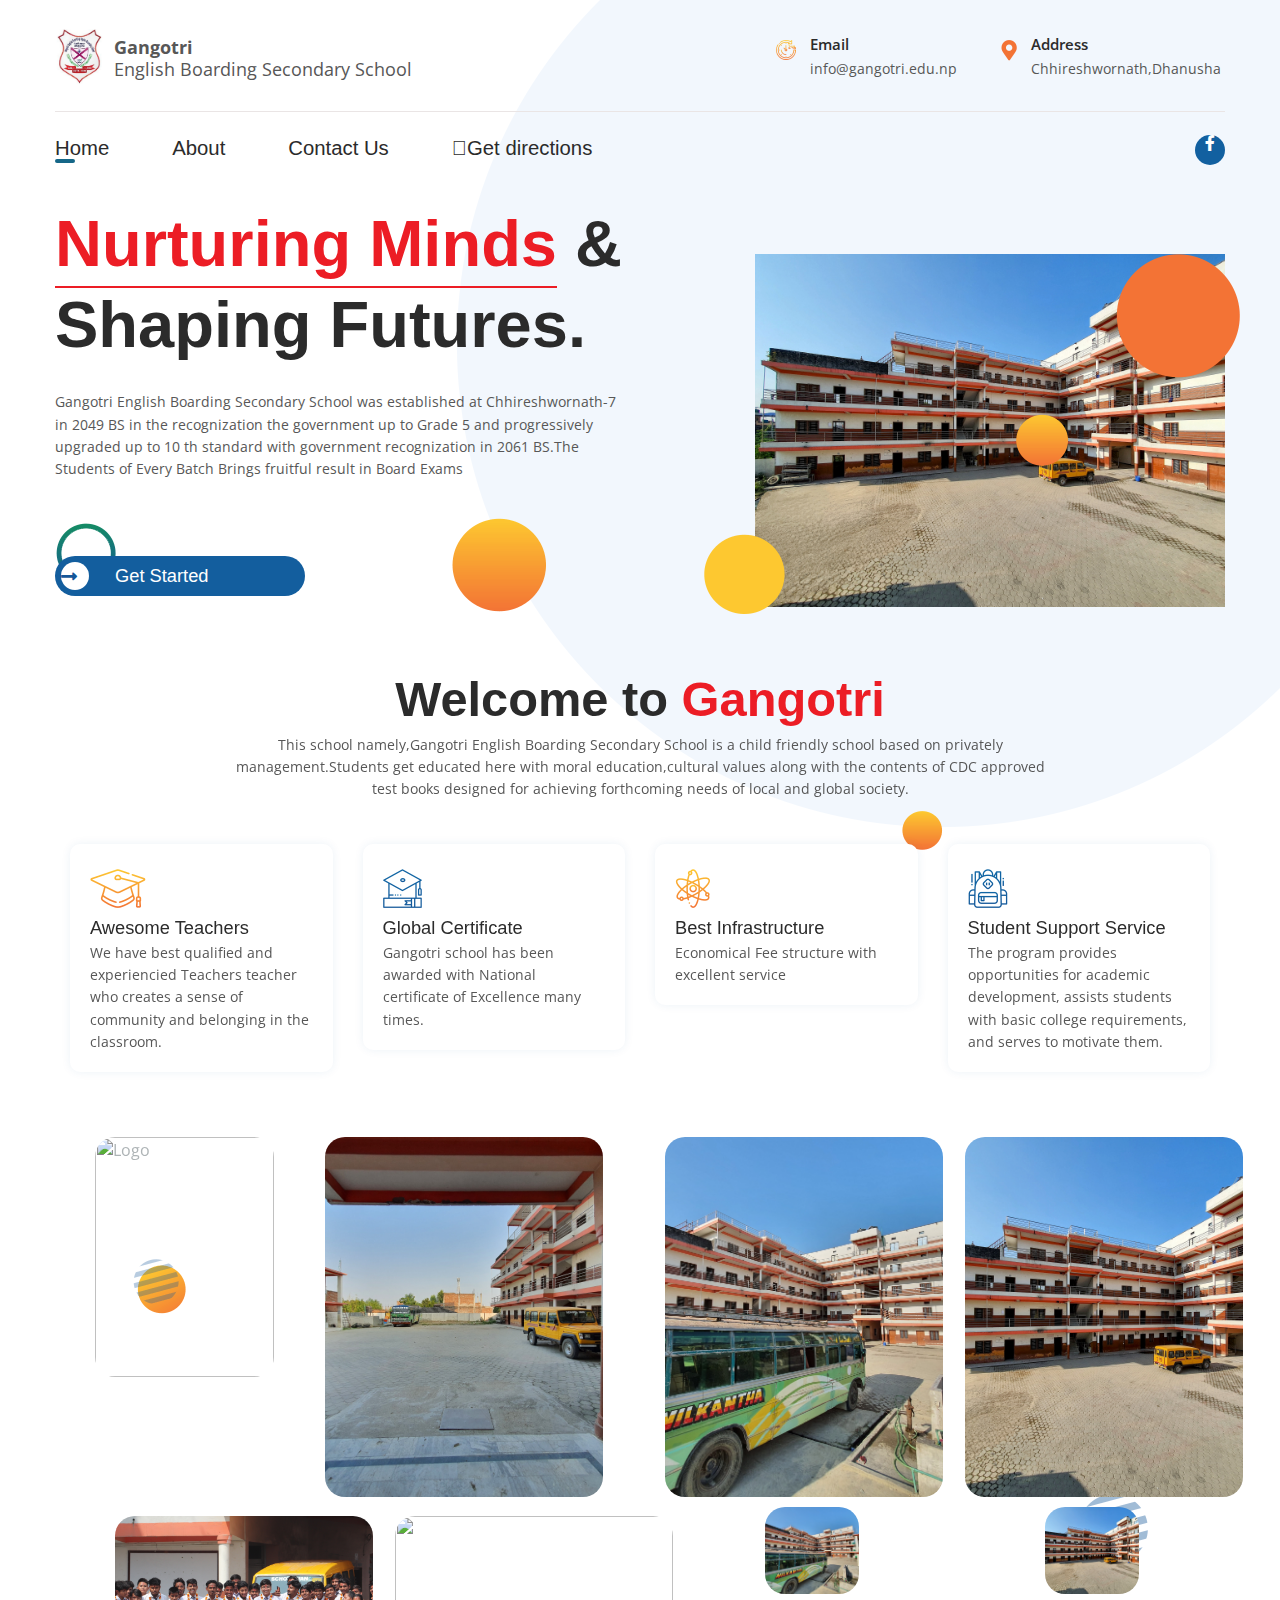
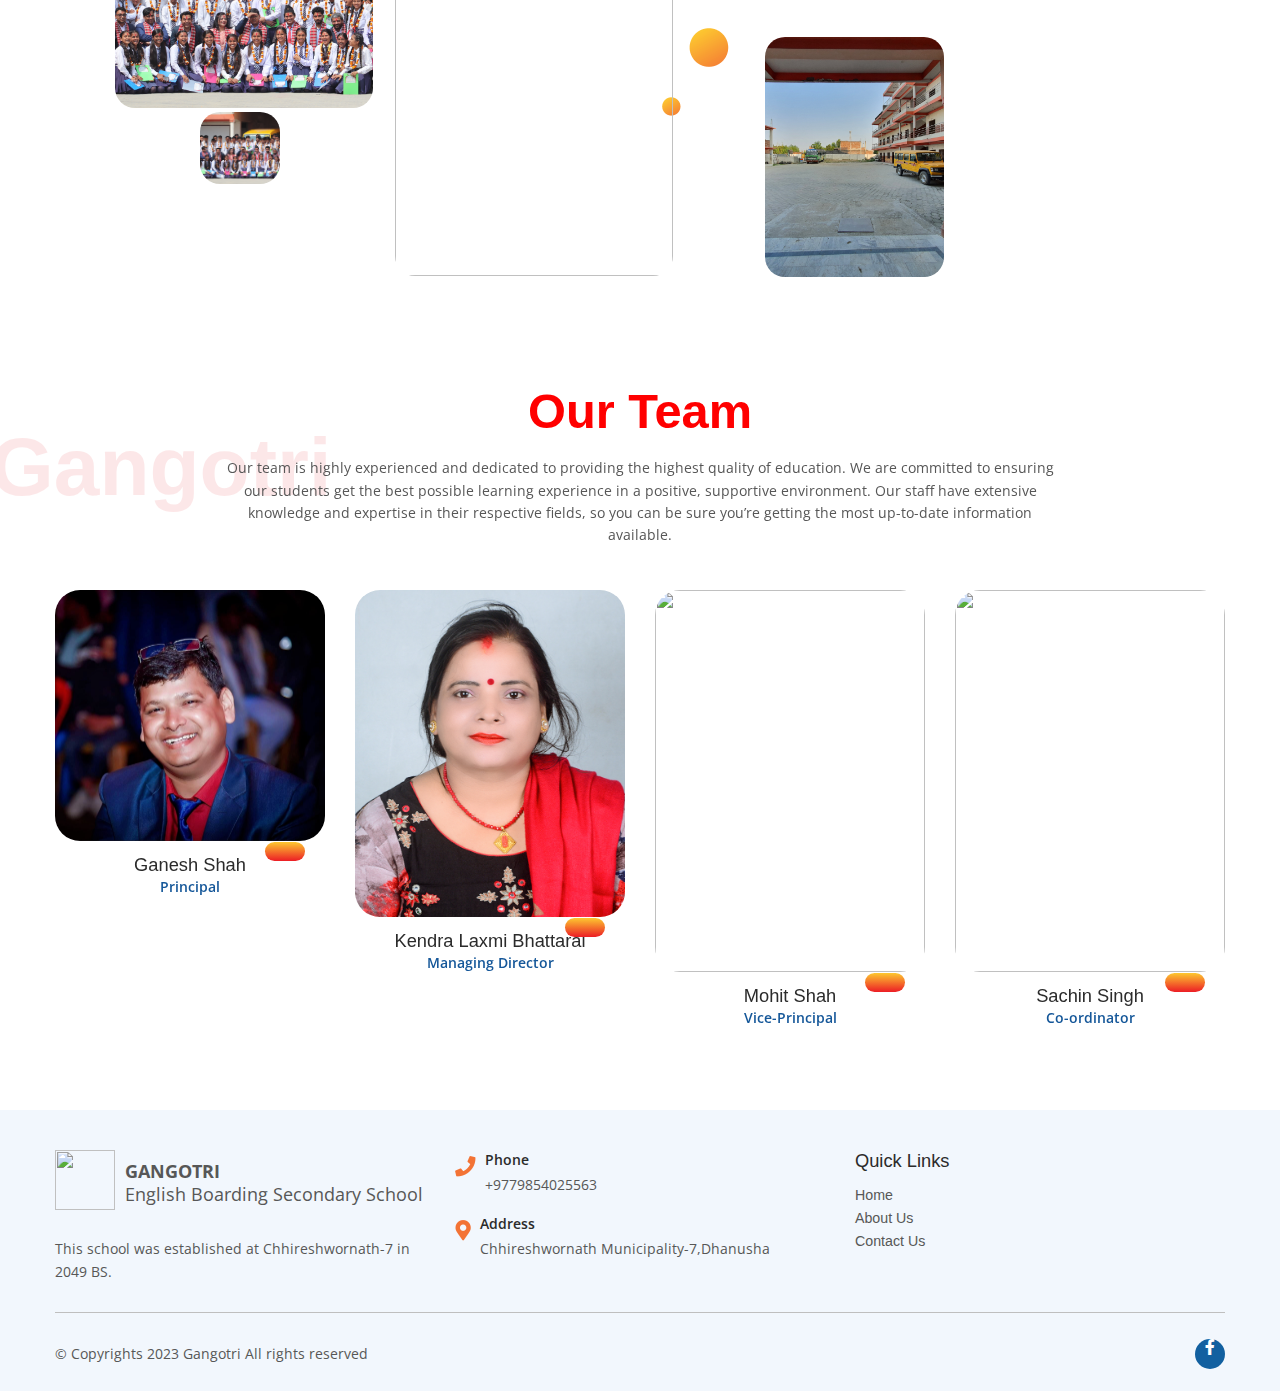
==== commit d08b6b9e: "banner width to 100% index.html" ====
--- a/index.html
+++ b/index.html
@@ -122,7 +122,7 @@
 </div>
 <div class="col-lg-5 col-md-5">
 <div class="banner-img wow zoomIn" data-wow-duration="1000ms" style="visibility: visible; animation-duration: 1000ms; animation-name: jb;">
-<img src="assets/img/gangotri-banner.jpg" height=50% width=150% alt="">
+<img src="assets/img/gangotri-banner.jpg" height=50% width=100% alt="">
 </div>
 <div class="elements-bg wow zoomIn" data-wow-duration="1000ms" style="transform-style: preserve-3d; visibility: visible; animation-duration: 1000ms; animation-name: jb; transform-origin: center center 0px; transform: matrix3d(1, 0, 0, 0, 0, 1, 0, 0, 0, 0, 1, 0, 0, 0, 0, 1);"></div>
 </div>
@@ -189,45 +189,45 @@
 </a>
 </li>
 <li class="width2 wow zoomIn" data-wow-duration="1000ms" style="position: absolute; left: 260px; top: 0px; visibility: visible; animation-duration: 1000ms; animation-name: jb;">
-<a href="assets/img/School1.jpg" data-group="set1" title="" class="html5lightbox" bis_skin_checked="1"><img src="assets/img/School1.jpg" alt="">
+<a href="assets/img/School1.jpg" data-group="set1" title="" class="html5lightbox" bis_skin_checked="1"><img width="50%" height="50%" src="assets/img/School1.jpg" alt="">
 </a>
 </li>
 <li class="width2 wow zoomIn" data-wow-duration="1000ms" style="position: absolute; left: 600px; top: 0px; visibility: visible; animation-duration: 1000ms; animation-name: jb;">
-<a href="assets/img/School3.jpg" data-group="set1" title="" class="html5lightbox" bis_skin_checked="1"><img src="assets/img/School3.jpg" alt="">
+<a href="assets/img/School3.jpg" data-group="set1" title="" class="html5lightbox" bis_skin_checked="1"><img  width="1280" height="720"src="assets/img/School3.jpg" alt="">
 </a>
 </li>
 <li class="width4 wow zoomIn" data-wow-duration="1000ms" style="position: absolute; left: 980px; top: 310px; visibility: visible; animation-duration: 1000ms; animation-name: jb;">
-<a href="assets/img/School2.jpg" data-group="set1" title="" class="html5lightbox" bis_skin_checked="1"><img src="assets/img/School2.jpg" alt="">
+<a href="assets/img/School2.jpg" data-group="set1" title="" class="html5lightbox" bis_skin_checked="1"><img  width="1280" height="720"src="assets/img/School2.jpg" alt="">
 </a>
 </li>
 <li class="width5 wow zoomIn" data-wow-duration="1000ms" style="position: absolute; left: 30px; top: 379px; visibility: visible; animation-duration: 1000ms; animation-name: jb;">
-<a href="assets/img/school5.jpg" data-group="set1" title="" class="html5lightbox" bis_skin_checked="1"><img src="assets/img/school5.jpg" alt="">
+<a href="assets/img/school5.jpg" data-group="set1" title="" class="html5lightbox" bis_skin_checked="1"><img  width="1280" height="720"src="assets/img/school5.jpg" alt="">
 </a>
 </li>
 <li class="width7 wow zoomIn" data-wow-duration="1000ms" style="position: absolute; left: 700px; top: 500px; visibility: visible; animation-duration: 1000ms; animation-name: jb;">
-<a href="assets/img/School1.jpg" data-group="set1" title="" class="html5lightbox" bis_skin_checked="1"><img src="assets/img/School1.jpg" alt="">
+<a href="assets/img/School1.jpg" data-group="set1" title="" class="html5lightbox" bis_skin_checked="1"><img width="1280" height="720" src="assets/img/School1.jpg" alt="">
 </a>
 </li>
 <li class="width2 wow zoomIn" data-wow-duration="1000ms" style="position: absolute; left: 330px; top: 379px; visibility: visible; animation-duration: 1000ms; animation-name: jb;">
-<a href="assets/img/School4.jpg" data-group="set1" title="" class="html5lightbox" bis_skin_checked="1"><img src="assets/img/School4.jpg" alt="">
+<a href="assets/img/School4.jpg" data-group="set1" title="" class="html5lightbox" bis_skin_checked="1"><img width="1280" height="720" src="assets/img/School4.jpg" alt="">
 </a>
 </li>
 <li class="width4 wow zoomIn" data-wow-duration="1000ms" style="position: absolute; left: 700px; top: 310px; visibility: visible; animation-duration: 1000ms; animation-name: jb;">
-<a href="assets/img/School3.jpg" data-group="set1" title="" class="html5lightbox" bis_skin_checked="1"><img src="assets/img/School3.jpg" alt="">
+<a href="assets/img/School3.jpg" data-group="set1" title="" class="html5lightbox" bis_skin_checked="1"><img width="1280" height="720"src="assets/img/School3.jpg" alt="">
 </a>
 </li>
 <li class="width2 wow zoomIn" data-wow-duration="1000ms" style="position: absolute; left: 900px; top: 0px; visibility: visible; animation-duration: 1000ms; animation-name: jb;">
-<a href="assets/img/School2.jpg" data-group="set1" title="" class="html5lightbox" bis_skin_checked="1"><img src="assets/img/School2.jpg" alt="">
+<a href="assets/img/School2.jpg" data-group="set1" title="" class="html5lightbox" bis_skin_checked="1"><img width="1280" height="720" src="assets/img/School2.jpg" alt="">
 </a>
 </li>
 <li class="width10 wow zoomIn" data-wow-duration="1000ms" style="position: absolute; left: 135px; top: 575px; visibility: visible; animation-duration: 1000ms; animation-name: jb;">
-<a href="assets/img/school5.jpg" data-group="set1" title="" class="html5lightbox" bis_skin_checked="1"><img src="assets/img/school5.jpg" alt="">
+<a href="assets/img/school5.jpg" data-group="set1" title="" class="html5lightbox" bis_skin_checked="1"><img width="1280" height="720" src="assets/img/school5.jpg" alt="">
 </a>
 </li>
 </ul>
 </div>
 </section>
-<section class="teachers-section"><div class="container"><div class="section-title text-center"><h2 ><font color=red>Our Team</h2></font><p>Our team is highly experienced and dedicated to providing the highest quality of education. We are committed to ensuring our students get the best possible learning experience in a positive, supportive environment. Our staff have extensive knowledge and expertise in their respective fields, so you can be sure you’re getting the most up-to-date information available.</p></div><!--section-title end--><div class="teachers"><div class="row"><div class="col-lg-3 col-md-3 col-sm-6 col-6 full-wdth"><div class="teacher"><div class="teacher-img"><img src="assets/img/principal.jpg" alt="" class="w-100"><div class="sc-div"><ul><li><a href="#" title=""><i class="fab fa-instagram"></i></a></li><li><a href="#" title=""><i class="fab fa-linkedin-in"></i></a></li><li><a href="https://www.facebook.com/ganesh.shah.01" title=""><i class="fab fa-facebook-f"></i></a></li></ul><span><img src="https://f.kinshuk.workers.dev/0:/plus.png" alt=""></span></div></div><div class="teacher-info"><h3>Ganesh Shah</h3><span>Principal</span></div></div><!--teacher end--></div><div class="col-lg-3 col-md-3 col-sm-6 col-6 full-wdth"><div class="teacher"><div class="teacher-img"><img src="assets/img/MD.JPG" alt="" class="w-100"><div class="sc-div"><ul><li><a href="#" title=""><i class="fab fa-instagram"></i></a></li><li><a href="#" title=""><i class="fab fa-linkedin-in"></i></a></li><li><a href="https://www.facebook.com/Kendra.Laxmi" title=""><i class="fab fa-facebook-f"></i></a></li></ul><span><img src="https://f.kinshuk.workers.dev/0:/plus.png" alt=""></span></div></div><div class="teacher-info"><h3>Ranjana Bhattarai</h3><span>Managing Director</span></div></div><!--teacher end--></div><div class="col-lg-3 col-md-3 col-sm-6 col-6 full-wdth"><div class="teacher"><div class="teacher-img"><img src="assets/img/Mohit.jpg" alt="" class="w-100"><div class="sc-div"><ul><li><a href="#" title=""><i class="fab fa-instagram"></i></a></li><li><a href="#" title=""><i class="fab fa-linkedin-in"></i></a></li><li><a href="https://www.facebook.com/mohit.shah.1690" title=""><i class="fab fa-facebook-f"></i></a></li></ul><span><img src="https://f.kinshuk.workers.dev/0:/plus.png" alt=""></span></div></div><div class="teacher-info"><h3>Mohit Shah</h3><span>Vice-Principal</span></div></div><!--teacher end--></div><div class="col-lg-3 col-md-3 col-sm-6 col-6 full-wdth"><div class="teacher"><div class="teacher-img"><img src="assets/img/img8.jpg" alt="" class="w-100"><div class="sc-div"><ul><li><a href="#" title=""><i class="fab fa-instagram"></i></a></li><li><a href="#" title=""><i class="fab fa-linkedin-in"></i></a></li><li><a href="https://www.facebook.com/profile.php?id=100006329627775" title=""><i class="fab fa-facebook-f"></i></a></li></ul><span><img src="https://f.kinshuk.workers.dev/0:/plus.png" alt=""></span></div></div><div class="teacher-info"><h3>Sachin Singh</h3><span>Co-ordinator</span></div></div><!--teacher end--></div></div></div><!--teachers end--></div></div>
+<section class="teachers-section"><div class="container"><div class="section-title text-center"><h2 ><font color=red>Our Team</h2></font><p>Our team is highly experienced and dedicated to providing the highest quality of education. We are committed to ensuring our students get the best possible learning experience in a positive, supportive environment. Our staff have extensive knowledge and expertise in their respective fields, so you can be sure you’re getting the most up-to-date information available.</p></div><!--section-title end--><div class="teachers"><div class="row"><div class="col-lg-3 col-md-3 col-sm-6 col-6 full-wdth"><div class="teacher"><div class="teacher-img"><img src="assets/img/principal.jpg" alt="" class="w-100"><div class="sc-div"><ul><li><a href="#" title=""><i class="fab fa-instagram"></i></a></li><li><a href="#" title=""><i class="fab fa-linkedin-in"></i></a></li><li><a href="https://www.facebook.com/ganesh.shah.01" title=""><i class="fab fa-facebook-f"></i></a></li></ul><span><img src="https://f.kinshuk.workers.dev/0:/plus.png" alt=""></span></div></div><div class="teacher-info"><h3>Ganesh Shah</h3><span>Principal</span></div></div><!--teacher end--></div><div class="col-lg-3 col-md-3 col-sm-6 col-6 full-wdth"><div class="teacher"><div class="teacher-img"><img src="assets/img/MD.JPG" alt="" class="w-100"><div class="sc-div"><ul><li><a href="#" title=""><i class="fab fa-instagram"></i></a></li><li><a href="#" title=""><i class="fab fa-linkedin-in"></i></a></li><li><a href="https://www.facebook.com/Kendra.Laxmi" title=""><i class="fab fa-facebook-f"></i></a></li></ul><span><img src="https://f.kinshuk.workers.dev/0:/plus.png" alt=""></span></div></div><div class="teacher-info"><h3>Kendra Laxmi Bhattarai</h3><span>Managing Director</span></div></div><!--teacher end--></div><div class="col-lg-3 col-md-3 col-sm-6 col-6 full-wdth"><div class="teacher"><div class="teacher-img"><img src="assets/img/Mohit.jpg" alt="" class="w-100"><div class="sc-div"><ul><li><a href="#" title=""><i class="fab fa-instagram"></i></a></li><li><a href="#" title=""><i class="fab fa-linkedin-in"></i></a></li><li><a href="https://www.facebook.com/mohit.shah.1690" title=""><i class="fab fa-facebook-f"></i></a></li></ul><span><img src="https://f.kinshuk.workers.dev/0:/plus.png" alt=""></span></div></div><div class="teacher-info"><h3>Mohit Shah</h3><span>Vice-Principal</span></div></div><!--teacher end--></div><div class="col-lg-3 col-md-3 col-sm-6 col-6 full-wdth"><div class="teacher"><div class="teacher-img"><img src="assets/img/img8.jpg" alt="" class="w-100"><div class="sc-div"><ul><li><a href="#" title=""><i class="fab fa-instagram"></i></a></li><li><a href="#" title=""><i class="fab fa-linkedin-in"></i></a></li><li><a href="https://www.facebook.com/profile.php?id=100006329627775" title=""><i class="fab fa-facebook-f"></i></a></li></ul><span><img src="https://f.kinshuk.workers.dev/0:/plus.png" alt=""></span></div></div><div class="teacher-info"><h3>Sachin Singh</h3><span>Co-ordinator</span></div></div><!--teacher end--></div></div></div><!--teachers end--></div></div>
 <footer>
 <div class="container">
 <div class="top-footer">
